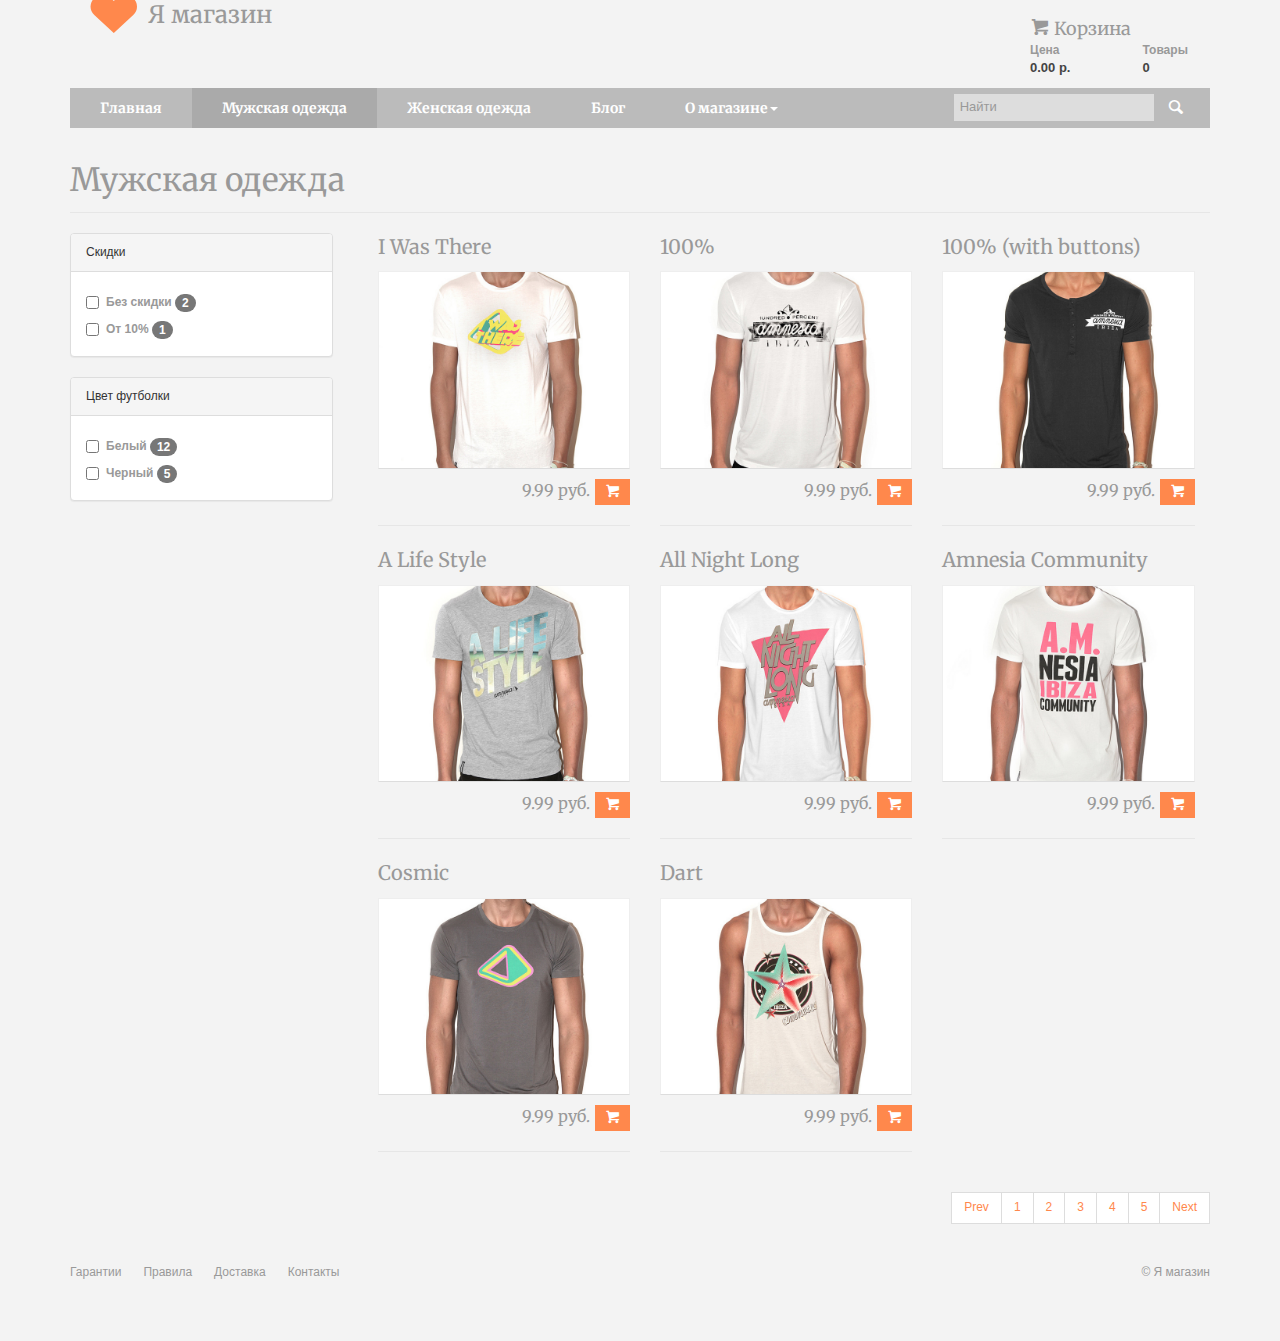
==== products-filter.html @ 4e73f42d "add new page" ====
<!DOCTYPE html>
<html>
	<head>
		<title>Я магазин</title>
		<meta name="viewport" content="width=device-width, initial-scale=1.0">
		<meta charset="UTF-8">
		<link href="assets/templates/theme/css/bootstrap.min.css" rel="stylesheet" media="screen">
		<link href="https://fonts.googleapis.com/css?family=Merriweather&amp;subset=cyrillic" rel="stylesheet">
		<link href="assets/templates/theme/css/entypo.css" rel="stylesheet" type="text/css">
		<link href="assets/templates/theme/css/686tees.css" rel="stylesheet" type="text/css">
	</head>
<body>

<div class="container">
	<div class="row header_row">
		<div class="col-md-4 col-sm-4">
			<a class="logo" href="index.html">
				<span class="entypo heart"></span> Я магазин
			</a>
		</div>
		<div class="col-md-4 col-sm-5">
		</div>
		<div class="col-md-4 col-sm-3">
			<div class="row">
				<div class="col-md-6 col-md-offset-6 mini-basket">
					<p class="mini-basket-title">
					<a href="basket.html"><span class="entypo cart"></span> Корзина</a></p>
					<div class="row">
						<div class="col-md-6 col-sm-6 col-xs-6">
							<p class="mini-basket-summary">
								Цена<br />
								<span>0.00 р.</span>
							</p>
						</div>
						<div class="col-md-6 col-sm-6 col-xs-6">
							<p class="mini-basket-summary">
								Товары<br />
								<span>0</span>
							</p>
						</div>
					</div>
				</div>
			</div>
		</div>
	</div>

	<div class="row">

		<div class="col-md-12">

			<nav class="navbar navbar-default" role="navigation">
			  <div class="container-fluid">

			    <div class="navbar-header">
			      <button type="button" class="navbar-toggle" data-toggle="collapse" data-target="#navbar-collapse-1">
			        <span class="sr-only">Меню</span>
			        <span class="icon-bar"></span>
			        <span class="icon-bar"></span>
			        <span class="icon-bar"></span>
			      </button>
			    </div>

			    <div class="collapse navbar-collapse" id="navbar-collapse-1">
			      <ul class="nav navbar-nav">
			        <li><a href="index.html">Главная</a></li>
			        <li  class="active"><a href="products-men.html">Мужская одежда</a></li>
			        <li><a href="products-men.html">Женская одежда</a></li>
			        <li>
			          <a href="blog-listing.html">Блог</a>
			        </li>					
			        <li class="dropdown">
			          <a href="#" class="dropdown-toggle" data-toggle="dropdown" role="button" aria-haspopup="true" aria-expanded="false">О магазине<b class="caret"></b></a>
			          <ul class="dropdown-menu">
			            <li><a href="index-alt.html">Гарантии</a></li>
						<li><a href="index-alt.html">Правила</a></li>
			            <li><a href="pricing.html">Доставка</a></li>
			            <li><a href="faq.html">Оплата</a></li>
						<li><a href="faq.html">Контакты</a></li>
			          </ul>
			        </li>

			      </ul>
			      <form class="navbar-form navbar-right clearfix" role="search">
			        <div class="form-group">
			          <input type="text" class="form-control" placeholder="Найти">
			        </div>
			        <button type="submit" class="btn btn-default"><span class="entypo search"></span></button>
			      </form>
			    </div>
			  </div>
			</nav>

		</div>

	</div>

	<!-- Body -->

	<div class="row">

		<div class="col-md-12">

			<h1 class="catalogue-title">Мужская одежда</h1>

		</div>

	</div>

	<!-- Product Listing -->

	<div class="row">
		<div class="col-md-3">
			
			<form id="eFiltr" class="eFiltr eFiltr_form form-horizontal">
				
				<div class="eFiltr_cat">		
					<div class="panel panel-default">
						<div class="panel-heading">Скидки</div>
						
						<div class="panel-body">
							<div class="checkbox-input">
								<label class="checkbox">
									<input type="checkbox" value="1">Без скидки <span class="badge">2</span>
								</label>
							</div>
							<div class="checkbox-input">
								<label class="checkbox">
									<input type="checkbox" value="1">От 10% <span class="badge">1</span>
								</label>
							</div>
						</div>
					</div>

					<div class="panel panel-default">
						<div class="panel-heading">Цвет футболки</div>
						
						<div class="panel-body">
							<div class="checkbox-input">
								<label class="checkbox">
									<input type="checkbox" value="1">Белый <span class="badge">12</span>
								</label>
							</div>
							<div class="checkbox-input">
								<label class="checkbox">
									<input type="checkbox" value="1">Черный <span class="badge">5</span>
								</label>
							</div>
						</div>
					</div>
				</div>
			</form>
			
		</div>
		<div class="col-md-9">

			<div class="col-md-4 product-listing">

				<p class="title"><a href="product.html">I Was There</a></p>

				<a href="product.html"><img class="image" src="assets/templates/theme/img/product-10.jpg" alt="I Was There" /></a>

				<p class="price">
					9.99 руб.
					<a class="btn btn-addcart btn-primary" href="basket.html"><span class="entypo cart"></span></a>
				</p>

			</div>

			<div class="col-md-4 product-listing">

				<p class="title"><a href="product.html">100%</a></p>

				<a href="product.html"><img class="image" src="assets/templates/theme/img/product-11.jpg" alt="100%" /></a>

				<p class="price">
					9.99 руб.
					<a class="btn btn-addcart btn-primary" href="basket.html"><span class="entypo cart"></span></a>
				</p>

			</div>

			<div class="col-md-4 product-listing">

				<p class="title"><a href="product.html">100% (with buttons)</a></p>

				<a href="product.html"><img class="image" src="assets/templates/theme/img/product-12.jpg" alt="100% (with buttons)" /></a>

				<p class="price">
					9.99 руб.
					<a class="btn btn-addcart btn-primary" href="basket.html"><span class="entypo cart"></span></a>
				</p>

			</div>

			<div class="col-md-4 product-listing">

				<p class="title"><a href="product.html">A Life Style</a></p>

				<a href="product.html"><img class="image" src="assets/templates/theme/img/product-13.jpg" alt="A Life Style" /></a>

				<p class="price">
					9.99 руб.
					<a class="btn btn-addcart btn-primary" href="basket.html"><span class="entypo cart"></span></a>
				</p>

			</div>

			<div class="col-md-4 product-listing">

				<p class="title"><a href="product.html">All Night Long</a></p>

				<a href="product.html"><img class="image" src="assets/templates/theme/img/product-14.jpg" alt="All Night Long" /></a>

				<p class="price">
					9.99 руб.
					<a class="btn btn-addcart btn-primary" href="basket.html"><span class="entypo cart"></span></a>
				</p>

			</div>

			<div class="col-md-4 product-listing">

				<p class="title"><a href="product.html">Amnesia Community</a></p>

				<a href="product.html"><img class="image" src="assets/templates/theme/img/product-15.jpg" alt="Amnesia Community" /></a>

				<p class="price">
					9.99 руб.
					<a class="btn btn-addcart btn-primary" href="basket.html"><span class="entypo cart"></span></a>
				</p>

			</div>

			<div class="col-md-4 product-listing">

				<p class="title"><a href="product.html">Cosmic</a></p>

				<a href="product.html"><img class="image" src="assets/templates/theme/img/product-16.jpg" alt="Cosmic" /></a>

				<p class="price">
					9.99 руб.
					<a class="btn btn-addcart btn-primary" href="basket.html"><span class="entypo cart"></span></a>
				</p>

			</div>

			<div class="col-md-4 product-listing">

				<p class="title"><a href="product.html">Dart</a></p>

				<a href="product.html"><img class="image" src="assets/templates/theme/img/product-17.jpg" alt="Dart" /></a>

				<p class="price">
					9.99 руб.
					<a class="btn btn-addcart btn-primary" href="basket.html"><span class="entypo cart"></span></a>
				</p>

			</div>

		</div>
	</div>

	<div class="row">

		<div class="col-md-12">

			<ul class="pagination">
			    <li><a href="#">Prev</a></li>
			    <li><a href="#">1</a></li>
			    <li><a href="#">2</a></li>
			    <li><a href="#">3</a></li>
			    <li><a href="#">4</a></li>
			    <li><a href="#">5</a></li>
			    <li><a href="#">Next</a></li>
			</ul>

		</div>

	</div>

	<div class="row footer">
		<div class="col-md-6">
			<ul class="footer-nav">
				<li><a href="content.html">Гарантии</a></li>
				<li><a href="content.html">Правила</a></li>
				<li><a href="content.html">Доставка</a></li>
				<li><a href="contact.html">Контакты</a></li>
			</ul>
		</div>
		<div class="col-md-6 footer-right"><p>&copy; Я магазин</p></div>
	</div>

</div>

<script src="https://ajax.googleapis.com/ajax/libs/jquery/1.12.4/jquery.min.js"></script>
<script src="assets/templates/theme/js/bootstrap.min.js"></script>

</body>
</html>
---- assets/templates/theme/css/entypo.css ----
@font-face {
    font-family: 'EntypoRegular';
    src: url('../fonts/entypo.eot');
    src: url('../fonts/entypo.eot?#iefix') format('embedded-opentype'),
         url('../fonts/entypo.woff') format('woff'),
         url('../fonts/entypo.ttf') format('truetype'),
         url('../fonts/entypo.svg#EntypoRegular') format('svg');
    font-weight: normal;
    font-style: normal;
}
 
@font-face {
    font-family: 'EntypoSocialRegular';
    src: url('../fonts/entypo-social.eot');
    src: url('../fonts/entypo-social.eot?#iefix') format('embedded-opentype'),
         url('../fonts/entypo-social.woff') format('woff'),
         url('../fonts/entypo-social.ttf') format('truetype'),
         url('../fonts/entypo-social.svg#EntypoRegular') format('svg');
    font-weight: normal;
    font-style: normal;
}
 
.entypo {
	font-family: 'EntypoRegular';
	font-size: 2em;
	font-weight: normal;
	line-height: 0;
}
 
.entypo-social {
	font-family: 'EntypoSocialRegular';
	font-size: 2em;
	font-weight: normal;
	line-height: 0;
}
 
.entypo.phone:before{ content:'\1F4DE'; }
.entypo.mobile:before{ content:'\1F4F1'; }
.entypo.mouse:before{ content:'\E789'; }
.entypo.address:before{ content:'\E723'; }
.entypo.mail:before{ content:'\2709'; }
.entypo.paper-plane:before{ content:'\1F53F'; }
.entypo.pencil:before{ content:'\270E'; }
.entypo.feather:before{ content:'\2712'; }
.entypo.attach:before{ content:'\1F4CE'; }
.entypo.inbox:before{ content:'\E777'; }
.entypo.reply:before{ content:'\E712'; }
.entypo.reply-all:before{ content:'\E713'; }
.entypo.forward:before{ content:'\27A6'; }
.entypo.user:before{ content:'\1F464'; }
.entypo.users:before{ content:'\1F465'; }
.entypo.add-user:before{ content:'\E700'; }
.entypo.vcard:before{ content:'\E722'; }
.entypo.export:before{ content:'\E715'; }
.entypo.location:before{ content:'\E724'; }
.entypo.map:before{ content:'\E727'; }
.entypo.compass:before{ content:'\E728'; }
.entypo.direction:before{ content:'\27A2'; }
.entypo.hair-cross:before{ content:'\1F3AF'; }
.entypo.share:before{ content:'\E73C'; }
.entypo.shareable:before{ content:'\E73E'; }
.entypo.heart:before{ content:'\2665'; }
.entypo.heart-empty:before{ content:'\2661'; }
.entypo.star:before{ content:'\2605'; }
.entypo.star-empty:before{ content:'\2606'; }
.entypo.thumbs-up:before{ content:'\1F44D'; }
.entypo.thumbs-down:before{ content:'\1F44E'; }
.entypo.chat:before{ content:'\E720'; }
.entypo.comment:before{ content:'\E718'; }
.entypo.quote:before{ content:'\275E'; }
.entypo.home:before{ content:'\2302'; }
.entypo.popup:before{ content:'\E74C'; }
.entypo.search:before{ content:'\1F50D'; }
.entypo.flashlight:before{ content:'\1F526'; }
.entypo.print:before{ content:'\E716'; }
.entypo.bell:before{ content:'\1F514'; }
.entypo.link:before{ content:'\1F517'; }
.entypo.flag:before{ content:'\2691'; }
.entypo.cog:before{ content:'\2699'; }
.entypo.tools:before{ content:'\2692'; }
.entypo.trophy:before{ content:'\1F3C6'; }
.entypo.tag:before{ content:'\E70C'; }
.entypo.camera:before{ content:'\1F4F7'; }
.entypo.megaphone:before{ content:'\1F4E3'; }
.entypo.moon:before{ content:'\263D'; }
.entypo.palette:before{ content:'\1F3A8'; }
.entypo.leaf:before{ content:'\1F342'; }
.entypo.note:before{ content:'\266A'; }
.entypo.beamed-note:before{ content:'\266B'; }
.entypo.new:before{ content:'\1F4A5'; }
.entypo.graduation-cap:before{ content:'\1F393'; }
.entypo.book:before{ content:'\1F4D5'; }
.entypo.newspaper:before{ content:'\1F4F0'; }
.entypo.bag:before{ content:'\1F45C'; }
.entypo.airplane:before{ content:'\2708'; }
.entypo.lifebuoy:before{ content:'\E788'; }
.entypo.eye:before{ content:'\E70A'; }
.entypo.clock:before{ content:'\1F554'; }
.entypo.mic:before{ content:'\1F3A4'; }
.entypo.calendar:before{ content:'\1F4C5'; }
.entypo.flash:before{ content:'\26A1'; }
.entypo.thunder-cloud:before{ content:'\26C8'; }
.entypo.droplet:before{ content:'\1F4A7'; }
.entypo.cd:before{ content:'\1F4BF'; }
.entypo.briefcase:before{ content:'\1F4BC'; }
.entypo.air:before{ content:'\1F4A8'; }
.entypo.hourglass:before{ content:'\23F3'; }
.entypo.gauge:before{ content:'\1F6C7'; }
.entypo.language:before{ content:'\1F394'; }
.entypo.network:before{ content:'\E776'; }
.entypo.key:before{ content:'\1F511'; }
.entypo.battery:before{ content:'\1F50B'; }
.entypo.bucket:before{ content:'\1F4FE'; }
.entypo.magnet:before{ content:'\E7A1'; }
.entypo.drive:before{ content:'\1F4FD'; }
.entypo.cup:before{ content:'\2615'; }
.entypo.rocket:before{ content:'\1F680'; }
.entypo.brush:before{ content:'\E79A'; }
.entypo.suitcase:before{ content:'\1F6C6'; }
.entypo.traffic-cone:before{ content:'\1F6C8'; }
.entypo.globe:before{ content:'\1F30E'; }
.entypo.keyboard:before{ content:'\2328'; }
.entypo.browser:before{ content:'\E74E'; }
.entypo.publish:before{ content:'\E74D'; }
.entypo.progress-3:before{ content:'\E76B'; }
.entypo.progress-2:before{ content:'\E76A'; }
.entypo.progress-1:before{ content:'\E769'; }
.entypo.progress-0:before{ content:'\E768'; }
.entypo.light-down:before{ content:'\1F505'; }
.entypo.light-up:before{ content:'\1F506'; }
.entypo.adjust:before{ content:'\25D1'; }
.entypo.code:before{ content:'\E714'; }
.entypo.monitor:before{ content:'\1F4BB'; }
.entypo.infinity:before{ content:'\221E'; }
.entypo.light-bulb:before{ content:'\1F4A1'; }
.entypo.credit-card:before{ content:'\1F4B3'; }
.entypo.database:before{ content:'\1F4F8'; }
.entypo.voicemail:before{ content:'\2707'; }
.entypo.clipboard:before{ content:'\1F4CB'; }
.entypo.cart:before{ content:'\E73D'; }
.entypo.box:before{ content:'\1F4E6'; }
.entypo.ticket:before{ content:'\1F3AB'; }
.entypo.rss:before{ content:'\E73A'; }
.entypo.signal:before{ content:'\1F4F6'; }
.entypo.thermometer:before{ content:'\1F4FF'; }
.entypo.water:before{ content:'\1F4A6'; }
.entypo.sweden:before{ content:'\F601'; }
.entypo.line-graph:before{ content:'\1F4C8'; }
.entypo.pie-chart:before{ content:'\25F4'; }
.entypo.bar-graph:before{ content:'\1F4CA'; }
.entypo.area-graph:before{ content:'\1F53E'; }
.entypo.lock:before{ content:'\1F512'; }
.entypo.lock-open:before{ content:'\1F513'; }
.entypo.logout:before{ content:'\E741'; }
.entypo.login:before{ content:'\E740'; }
.entypo.check:before{ content:'\2713'; }
.entypo.cross:before{ content:'\274C'; }
.entypo.squared-minus:before{ content:'\229F'; }
.entypo.squared-plus:before{ content:'\229E'; }
.entypo.squared-cross:before{ content:'\274E'; }
.entypo.circled-minus:before{ content:'\2296'; }
.entypo.circled-plus:before{ content:'\2295'; }
.entypo.circled-cross:before{ content:'\2716'; }
.entypo.minus:before{ content:'\2796'; }
.entypo.plus:before{ content:'\2795'; }
.entypo.erase:before{ content:'\232B'; }
.entypo.block:before{ content:'\1F6AB'; }
.entypo.info:before{ content:'\2139'; }
.entypo.circled-info:before{ content:'\E705'; }
.entypo.help:before{ content:'\2753'; }
.entypo.circled-help:before{ content:'\E704'; }
.entypo.warning:before{ content:'\26A0'; }
.entypo.cycle:before{ content:'\1F504'; }
.entypo.cw:before{ content:'\27F3'; }
.entypo.ccw:before{ content:'\27F2'; }
.entypo.shuffle:before{ content:'\1F500'; }
.entypo.back:before{ content:'\1F519'; }
.entypo.level-down:before{ content:'\21B3'; }
.entypo.retweet:before{ content:'\E717'; }
.entypo.loop:before{ content:'\1F501'; }
.entypo.back-in-time:before{ content:'\E771'; }
.entypo.level-up:before{ content:'\21B0'; }
.entypo.switch:before{ content:'\21C6'; }
.entypo.numbered-list:before{ content:'\E005'; }
.entypo.add-to-list:before{ content:'\E003'; }
.entypo.layout:before{ content:'\268F'; }
.entypo.list:before{ content:'\2630'; }
.entypo.text-doc:before{ content:'\1F4C4'; }
.entypo.text-doc-inverted:before{ content:'\E731'; }
.entypo.doc:before{ content:'\E730'; }
.entypo.docs:before{ content:'\E736'; }
.entypo.landscape-doc:before{ content:'\E737'; }
.entypo.picture:before{ content:'\1F304'; }
.entypo.video:before{ content:'\1F3AC'; }
.entypo.music:before{ content:'\1F3B5'; }
.entypo.folder:before{ content:'\1F4C1'; }
.entypo.archive:before{ content:'\E800'; }
.entypo.trash:before{ content:'\E729'; }
.entypo.upload:before{ content:'\1F4E4'; }
.entypo.download:before{ content:'\1F4E5'; }
.entypo.save:before{ content:'\1F4BE'; }
.entypo.install:before{ content:'\E778'; }
.entypo.cloud:before{ content:'\2601'; }
.entypo.upload-cloud:before{ content:'\E711'; }
.entypo.bookmark:before{ content:'\1F516'; }
.entypo.bookmarks:before{ content:'\1F4D1'; }
.entypo.open-book:before{ content:'\1F4D6'; }
.entypo.play:before{ content:'\25B6'; }
.entypo.paus:before{ content:'\2016'; }
.entypo.record:before{ content:'\25CF'; }
.entypo.stop:before{ content:'\25A0'; }
.entypo.ff:before{ content:'\23E9'; }
.entypo.fb:before{ content:'\23EA'; }
.entypo.to-start:before{ content:'\23EE'; }
.entypo.to-end:before{ content:'\23ED'; }
.entypo.resize-full:before{ content:'\E744'; }
.entypo.resize-small:before{ content:'\E746'; }
.entypo.volume:before{ content:'\23F7'; }
.entypo.sound:before{ content:'\1F50A'; }
.entypo.mute:before{ content:'\1F507'; }
.entypo.flow-cascade:before{ content:'\1F568'; }
.entypo.flow-branch:before{ content:'\1F569'; }
.entypo.flow-tree:before{ content:'\1F56A'; }
.entypo.flow-line:before{ content:'\1F56B'; }
.entypo.flow-parallel:before{ content:'\1F56C'; }
.entypo.left-bold:before{ content:'\E4AD'; }
.entypo.down-bold:before{ content:'\E4B0'; }
.entypo.up-bold:before{ content:'\E4AF'; }
.entypo.right-bold:before{ content:'\E4AE'; }
.entypo.left:before{ content:'\2B05'; }
.entypo.down:before{ content:'\2B07'; }
.entypo.up:before{ content:'\2B06'; }
.entypo.right:before{ content:'\27A1'; }
.entypo.circled-left:before{ content:'\E759'; }
.entypo.circled-down:before{ content:'\E758'; }
.entypo.circled-up:before{ content:'\E75B'; }
.entypo.circled-right:before{ content:'\E75A'; }
.entypo.triangle-left:before{ content:'\25C2'; }
.entypo.triangle-down:before{ content:'\25BE'; }
.entypo.triangle-up:before{ content:'\25B4'; }
.entypo.triangle-right:before{ content:'\25B8'; }
.entypo.chevron-left:before{ content:'\E75D'; }
.entypo.chevron-down:before{ content:'\E75C'; }
.entypo.chevron-up:before{ content:'\E75F'; }
.entypo.chevron-right:before{ content:'\E75E'; }
.entypo.chevron-small-left:before{ content:'\E761'; }
.entypo.chevron-small-down:before{ content:'\E760'; }
.entypo.chevron-small-up:before{ content:'\E763'; }
.entypo.chevron-small-right:before{ content:'\E762'; }
.entypo.chevron-thin-left:before{ content:'\E765'; }
.entypo.chevron-thin-down:before{ content:'\E764'; }
.entypo.chevron-thin-up:before{ content:'\E767'; }
.entypo.chevron-thin-right:before{ content:'\E766'; }
.entypo.left-thin:before{ content:'\2190'; }
.entypo.down-thin:before{ content:'\2193'; }
.entypo.up-thin:before{ content:'\2191'; }
.entypo.right-thin:before{ content:'\2192'; }
.entypo.arrow-combo:before{ content:'\E74F'; }
.entypo.three-dots:before{ content:'\23F6'; }
.entypo.two-dots:before{ content:'\23F5'; }
.entypo.dot:before{ content:'\23F4'; }
.entypo.cc:before{ content:'\1F545'; }
.entypo.cc-by:before{ content:'\1F546'; }
.entypo.cc-nc:before{ content:'\1F547'; }
.entypo.cc-nc-eu:before{ content:'\1F548'; }
.entypo.cc-nc-jp:before{ content:'\1F549'; }
.entypo.cc-sa:before{ content:'\1F54A'; }
.entypo.cc-nd:before{ content:'\1F54B'; }
.entypo.cc-pd:before{ content:'\1F54C'; }
.entypo.cc-zero:before{ content:'\1F54D'; }
.entypo.cc-share:before{ content:'\1F54E'; }
.entypo.cc-remix:before{ content:'\1F54F'; }
.entypo.db-logo:before{ content:'\1F5F9'; }
.entypo.db-shape:before{ content:'\1F5FA'; }
 
.entypo-social.github:before{ content:'\F300'; }
.entypo-social.c-github:before{ content:'\F301'; }
.entypo-social.flickr:before{ content:'\F303'; }
.entypo-social.c-flickr:before{ content:'\F304'; }
.entypo-social.vimeo:before{ content:'\F306'; }
.entypo-social.c-vimeo:before{ content:'\F307'; }
.entypo-social.twitter:before{ content:'\F309'; }
.entypo-social.c-twitter:before{ content:'\F30A'; }
.entypo-social.facebook:before{ content:'\F30C'; }
.entypo-social.c-facebook:before{ content:'\F30D'; }
.entypo-social.s-facebook:before{ content:'\F30E'; }
.entypo-social.googleplus:before{ content:'\F30F'; }
.entypo-social.c-googleplus:before{ content:'\F310'; }
.entypo-social.pinterest:before{ content:'\F312'; }
.entypo-social.c-pinterest:before{ content:'\F313'; }
.entypo-social.tumblr:before{ content:'\F315'; }
.entypo-social.c-tumblr:before{ content:'\F316'; }
.entypo-social.linkedin:before{ content:'\F318'; }
.entypo-social.c-linkedin:before{ content:'\F319'; }
.entypo-social.dribbble:before{ content:'\F31B'; }
.entypo-social.c-dribbble:before{ content:'\F31C'; }
.entypo-social.stumbleupon:before{ content:'\F31E'; }
.entypo-social.c-stumbleupon:before{ content:'\F31F'; }
.entypo-social.lastfm:before{ content:'\F321'; }
.entypo-social.c-lastfm:before{ content:'\F322'; }
.entypo-social.rdio:before{ content:'\F324'; }
.entypo-social.c-rdio:before{ content:'\F325'; }
.entypo-social.spotify:before{ content:'\F327'; }
.entypo-social.c-spotify:before{ content:'\F328'; }
.entypo-social.qq:before{ content:'\F32A'; }
.entypo-social.instagram:before{ content:'\F32D'; }
.entypo-social.dropbox:before{ content:'\F330'; }
.entypo-social.evernote:before{ content:'\F333'; }
.entypo-social.flattr:before{ content:'\F336'; }
.entypo-social.skype:before{ content:'\F339'; }
.entypo-social.c-skype:before{ content:'\F33A'; }
.entypo-social.renren:before{ content:'\F33C'; }
.entypo-social.sina-weibo:before{ content:'\F33F'; }
.entypo-social.paypal:before{ content:'\F342'; }
.entypo-social.picasa:before{ content:'\F345'; }
.entypo-social.soundcloud:before{ content:'\F348'; }
.entypo-social.mixi:before{ content:'\F34B'; }
.entypo-social.behance:before{ content:'\F34E'; }
.entypo-social.google-circles:before{ content:'\F351'; }
.entypo-social.vk:before{ content:'\F354'; }
.entypo-social.smashing:before{ content:'\F357'; }
---- assets/templates/theme/css/686tees.css ----
/*--------------------------------
	General
---------------------------------*/

body {
	background: #F3F3F3;
	color: #999;
	font-size: 12px;
}

a,
.pagination > li > a,
.pagination > li > span {
	color: #ff884c;
}

a:hover,
.pagination > li > a:hover {
	color: #444;
	text-decoration: none;
}
.header_row{
	margin-top: 15px;
}
/*--------------------------------
	Buttons
---------------------------------*/

.btn {
	border-radius: 0;
	text-shadow: none;
	border: none;
	box-shadow: none;
	margin: 0;
	padding: 4px 10px 2px 10px;
}

.btn-primary {
	background: #ff884c;
}

.btn-primary:hover {
	background: #d35c20;
}

.btn-grey {
	background: #BBB;
	color: #FFF;
}

.btn-grey:hover {
	background: #999;
	color: #FFF;
}

.btn-blank {
	background: none;
	color: #AAA;
}

.btn-blank:hover {
	background: none;
	color: #888;
}

/*--------------------------------
	Form styles
---------------------------------*/

select,
textarea,
input[type="text"],
input[type="password"],
input[type="datetime"],
input[type="datetime-local"],
input[type="date"],
input[type="month"],
input[type="time"],
input[type="week"],
input[type="number"],
input[type="email"],
input[type="url"],
input[type="search"],
input[type="tel"],
input[type="color"],
.uneditable-input {
	padding: 4px 6px;
	margin-bottom: 5px;
	font-size: 14px;
	border: 1px solid #CCC;
}

/*--------------------------------
	Alerts
---------------------------------*/

.alert {
	border: none;
	border-radius: 0;
}

/*--------------------------------
	Header
---------------------------------*/

.top-nav {
	list-style: none;
	margin: 0 -15px 20px -15px;
	padding: 0;
}

.top-nav li a {
	color: #999;
	display: block;
	padding: 10px 20px;
	border-bottom: 1px solid #DDD;
}

.top-nav li a:hover {
	color: #444;
}

.logo {
	font-family: "Merriweather";
	font-size: 24px;
	color: #999;
	text-align: center;
	margin-bottom: 20px;
	display: block;
    margin-top: -20px;
}

.logo span {
	color: #ff884c;
	font-size: 4.5em;
	position: relative;
	bottom: -18px;
}

.strapline {
	font-family: "Merriweather";
	font-size: 14px;
	text-align: center;
	line-height: 1.5;
}

.strapline span {
	color: #CCC;
}

/*--------------------------------
	Mini Basket
---------------------------------*/

.mini-basket {
	background: #EEE;
	padding: 20px 20px 0 20px;
	margin-bottom: 10px;
}

.mini-basket-title {
	font-family: "Merriweather";
	font-size: 18px;
	line-height: 1.5;
	margin-right: 20px;
	margin-bottom: 10px;
}

.mini-basket-title a {
	color: #999;
}
.mini-basket-title a:hover{
	color: #444;
}
.mini-basket-title a span {
	position: relative;
	bottom: -1px;
}

.mini-basket-notice {
	background: #CCC;
	color: #FFF;
	font-weight: bold;
	padding: 5px 10px;
}

.mini-basket-summary {
	font-weight: bold;
}

.mini-basket-summary span {
	color: #444;
	font-size: 13px;
}

/*--------------------------------
	Main Nav
---------------------------------*/

.navbar {
	background: #BBB;
	list-style: none;
	margin: 0;
	padding: 0;
	min-height: 0;
	border-radius: 0;
	border: none;
}

.navbar .navbar-collapse {
	padding: 0;
}

.navbar li {
	font-family: "Merriweather";
	font-size: 14px;
}

.navbar-default .navbar-nav>li>a {
	font-weight: bold;
	display: block;
	padding: 10px 30px;
	color: #FFF;
}

.navbar-default .navbar-nav>.active>a, .navbar-default .navbar-nav>.active>a:hover, .navbar-default .navbar-nav>.active>a:focus {
	background: #AAA;
	color: #FFF;
}

.navbar-nav .open .dropdown-menu .dropdown-header, .navbar-nav .open .dropdown-menu>li>a {
	padding: 5px 15px 5px 30px;
}

.navbar-form {
	margin: 0;
}

.navbar-form input[type=text] {
	border: none;
	background: #DDD;
	box-shadow: none;
	border-radius: 0;
	text-shadow: none;
	margin: 2px 0 0 0;
	font-size: 13px;
	height: auto;
	width: 100%;
}

.navbar-form button.btn-default {
	border: none;
	background: none;
	box-shadow: none;
	border-radius: 0;
	text-shadow: none;
	margin: 0 0 0 0;
	font-size: 18px;
	height: auto;
	color: #FFF;
	float: left;
}

.navbar-form .form-group {
	width: 87%;
    float: left;
}

/*--------------------------------
	Headings
---------------------------------*/

h1 {
	font-family: "Merriweather";
	font-size: 32px;
	font-weight: 400;
	line-height: 2;
	border-bottom: 1px solid #E6E6E6;
	margin-bottom: 20px;
}

h2 {
	font-family: "Merriweather";
	font-size: 32px;
	font-weight: 400;
	line-height: 2;
	border-bottom: 1px solid #E6E6E6;
	margin-bottom: 20px;
}

h3 {
	font-family: "Merriweather";
	font-size: 24px;
	font-weight: 400;
	line-height: 2;
	border-bottom: 1px solid #E6E6E6;
	margin-bottom: 10px;
}

h4 {
	font-family: "Merriweather";
	font-size: 24px;
	font-weight: 400;
	line-height: 2;
	border-bottom: 1px solid #E6E6E6;
	margin-bottom: 10px;
}

h5 {
	font-family: "Merriweather";
	font-size: 24px;
	font-weight: 400;
	line-height: 2;
	border-bottom: 1px solid #E6E6E6;
	margin-bottom: 10px;
}

/*--------------------------------
	Carousel
---------------------------------*/

#carousel {
	margin-top: 0;
}

.carousel-indicators {
	bottom: 5px;
}

.carousel-indicators li {
	border-color: #AAA;
}

.carousel-indicators .active {
	background: #AAA;
}

.carousel-control.right,
.carousel-control.left {
	background: none;
	color: #AAA;
}

.carousel-control {
	width: 5%;
}

.carousel-control .icon-next, .carousel-control .glyphicon-chevron-right {
	margin-left: 0;
	margin-right: -15px;
}

/*--------------------------------
	Product Listing
---------------------------------*/

h1.catalogue-title a {
	color: #999;
}

h1.catalogue-title a:hover {
	color: #444;
}

.product-listing .title {
	font-family: "Merriweather";
	font-size: 20px;
}

.product-listing .title a {
	color: #999;
}

.product-listing .title a:hover {
	color: #444;
}

.product-listing .image {
	margin-bottom: 10px;
	border: 1px solid #EEE;
	border-bottom: 1px solid #DDD;
	width: 100%;
}

.product-listing .image:hover {
	-moz-opacity: 0.70;
	opacity: 0.70;
	-ms-filter:"progid:DXImageTransform.Microsoft.Alpha"(Opacity=70);
}

.product-listing .price {
	font-family: "Merriweather";
	font-size: 16px;
	text-align: right;
	border-bottom: 1px solid #E6E6E6;
	padding-bottom: 20px;
	margin-bottom: 20px;
}

.product-listing .btn {
	margin-left: 1px;
}

/*--------------------------------
	Product Detail
---------------------------------*/

.product-image,
.product-thumb {
	border: 1px solid #EEE;
	border-bottom: 1px solid #DDD;
	margin-bottom: 20px;
	width: 100%;
}

.add-basket-box {
	background: #FFF;
	border: 1px solid #EEE;
	border-bottom: 1px solid #DDD;
	padding: 10px;
	margin-bottom: 20px;
}

.add-basket-box img {
	float: left;
	width: 60px;
}

.add-basket-box p {
	float: left;
	font-family: "Merriweather";
	font-size: 16px;
	margin: 0 0 0 10px;
	line-height: 1.4;
}

.add-basket-box p span {
	color: #444;
}

.add-basket-box-right {
	float: right;
	text-align: right;
	padding: 10px 10px 0 0;
}

.add-basket-box-right .btn-addcart {
	font-family: "Merriweather";
	padding: 4px 10px;
}

.add-basket-box-right .btn-addcart span {
	position: relative;
	bottom: -2px;
	margin-right: 4px;
}

.social-icon {
	font-size: 30px;
	color: #AAA;
}

.social-icon:hover {
	color: #888;
}

/*--------------------------------
	Pagination
---------------------------------*/

.pagination {
	float: right;
}

.pagination {
	-webkit-border-radius: 0;
	-moz-border-radius: 0;
	border-radius: 0;
	-webkit-box-shadow: none;
	-moz-box-shadow: none;
	box-shadow: none;
}

.pagination > li:first-child > a,
.pagination > li:first-child > span {
	-webkit-border-top-left-radius: 0;
	-moz-border-radius-topleft: 0;
	border-top-left-radius: 0;
	-webkit-border-bottom-left-radius: 0;
	-moz-border-radius-bottomleft: 0;
	border-bottom-left-radius: 0;
}
.pagination > li:last-child > a,
.pagination > li:last-child > span {
	-webkit-border-top-right-radius: 0;
	-moz-border-radius-topright: 0;
	border-top-right-radius: 0;
	-webkit-border-bottom-right-radius: 0;
	-moz-border-radius-bottomright: 0;
	border-bottom-right-radius: 0;
}

/*--------------------------------
	Basket
---------------------------------*/

.basket-table {
	width: 100%;
	border-collapse: collapse;
	margin-bottom: 10px;
}

.basket-table th {
	font-weight: bold;
	text-align: left;
	padding: 8px;
}

.basket-table tbody tr {
	background: #FFF;
	border: 1px solid #DDD;
}

.basket-table tbody tr td {
	padding: 8px;
}

.basket-table tbody tr td.image {
	width: 80px;
}

.basket-table tbody tr td.image img {
	width: 80px;
}

.basket-table tbody tr td.title {
	font-family: "Merriweather";
	font-size: 18px;
}

.basket-table tbody tr td.title a {
	color: #999;
}

.basket-table tbody tr td.title a:hover {
	color: #444;
}

.basket-table tbody tr td.qty {
	width: 80px;
}

.basket-table tbody tr td.qty input {
	width: 40px;
	border-radius: 0;
	margin-bottom: -3px;
}

.basket-table tbody tr td.price {
	width: 80px;
	font-family: "Merriweather";
	font-size: 18px;
	color: #BBB;
}

.basket-table tbody tr td.total {
	width: 80px;
	font-family: "Merriweather";
	font-size: 18px;
	color: #888;
}

.basket-table tbody tr td.remove {
	width: 35px;
	font-size: 18px;
}

.basket-table tbody tr td.remove a {
	color: #D00;
	position: relative;
	bottom: -3px;
}

.basket-table tbody tr td.remove a:hover {
	color: #444;
}

.basket-total {
	background: #FFF;
    padding: 10px 60px;
    border: 1px solid #DDD;
    font-family: "Merriweather";
    font-size: 18px;
    margin-bottom: 30px;
	text-align:right;
}

.basket-total-shipping {
	margin-bottom: 10px;
}

.basket-total span {
	color: #444;
}

.actions {
	float: right;
}

.actions .btn {
	font-family: "Merriweather";
	font-size: 18px;
	padding: 8px 16px;
	margin-left: 10px;
}

/*--------------------------------
	Checkout
---------------------------------*/

.checkout-steps {
	background: #FFF;
	border: 1px solid #DDD;
	margin: 20px 0;
}

.checkout-steps .step {
	float: none;
	width: 100%;
	padding: 10px;
	font-family: "Merriweather";
	font-size: 18px;
	color: #BBB;
	margin: 0;
}

.checkout-steps .step-active {
	color: #444;
}

.checkout-steps .step span {
	float: right;
	color: #ff884c;
	margin-top: 13px;
}

.checkout-box {
	background: #FFF;
	border: 1px solid #DDD;
	padding: 20px 60px;
	margin-bottom: 30px;
	min-height: 374px;
}

.checkout-box-long {
	min-height: 500px;
}

.checkout-box-short {
	min-height: 238px;
}

.checkout-box h2 {
	color: #444;
	font-size: 24px;
	line-height: 1;
	margin: 0 0 20px 0;
	padding: 0;
	border: none;
}

.mand {
	color: #D00;
}

.checkout-box label {
	font-family: "Merriweather";
	font-size: 18px;
}

.checkout-box input {
	border-radius: 0;
	width: 95%;
}

.checkout-box select {
	width: 95%;
}

.chbox input,
.radios input {
	width: auto;
}

.radios {
	line-height: 2.2;
	margin-bottom: 20px;
}

.radios input {
	margin: -2px 4px 0 0;
}

.chbox label {
	display: inline;
	font-size: 12px;
	font-family: Arial, sans-serif;
}

/*--------------------------------
	Members
---------------------------------*/

.member-box {
	min-height: auto;
	margin: 20px 0 30px 0;
	background: #FFF;
	border: 1px solid #DDD;
	padding: 20px 60px;
}

.member-box h2 {
	color: #444;
	font-size: 24px;
	line-height: 1;
	margin: 0 0 20px 0;
	padding: 0;
	border: none;
}

.member-box label {
	font-family: "Merriweather";
	font-size: 18px;
}

.member-box input {
	border-radius: 0;
	width: 95%;
}

/*--------------------------------
	Content Template
---------------------------------*/

.content-box {
	margin: 20px 0 30px 0;
	background: #FFF;
	border: 1px solid #DDD;
	padding: 20px;
}

.content-box h1,
.content-box h2,
.content-box h3,
.content-box h4,
.content-box h5 {
	color: #444;
	border: none;
	line-height: 1;
}

.content-box h3,
.content-box h4,
.content-box h5 {
	border-bottom: 1px solid #EEE;
	margin: 20px 0 20px 0;
	padding-bottom: 10px;
}

.content-box p {
	line-height: 1.8;
}

.content-box table {
	width: 600px;
	border-collapse: collapse;
	margin-bottom: 20px;
}

.content-box table th {
	background: #ff884c;
	font-weight: normal;
	text-align: left;
	color: #FFF;
	padding: 10px;
}

.content-box table td {
	border-bottom: 1px solid #EEE;
	padding: 10px;
}

/*--------------------------------
	Contact
---------------------------------*/

.checkout-box textarea {
	border-radius: 0;
	width: 95%;
	height: 200px;
}

.tel {
	color: #ff884c;
	font-family: "Merriweather";
	font-size: 18px;
}

.address {
	font-family: "Merriweather";
	font-size: 18px;
	margin-bottom: 30px;
}

#map_canvas {
	width: 100%;
	height: 300px;
	margin: 20px 0;
}

/*--------------------------------
	Pricing
---------------------------------*/

.pricing-box {
	margin: 20px 0 30px 0;
	background: #FFF;
	border: 1px solid #DDD;
	padding: 0;
}

.pricing-box h2 {
	background: #ff884c;
	margin: 0;
	color: #FFF;
	font-size: 24px;
	text-align: center;
	border: none;
}

.pricing-box h3 {
	background: #BBB;
	margin: 0;
	color: #FFF;
	font-size: 18px;
	text-align: center;
	border: none;
}

.pricing-box ul {
	list-style: none;
	margin: 0;
	padding: 0;
}

.pricing-box ul li {
	border-bottom: 1px solid #CCC;
	padding: 10px 20px;
}

.pricing-box .btn-subscribe {
	display: block;
	background: #ff884c;
	color: #FFF;
	padding: 20px;
	text-align: center;
	width: 100%;
	font-family: "Merriweather";
	font-size: 18px;
}

.pricing-box .btn-subscribe:hover {
	background: #d35c20;
}

.pricing-box .entypo {
	font-size: 34px;
	position: relative;
	bottom: -4px;
	margin-right: 4px;
}

/*--------------------------------
	FAQ
---------------------------------*/

.faq-form input[type="text"] {
	width: 100%;
	padding: 14px;
	font-size: 16px;
}

/*--------------------------------
	Blog
---------------------------------*/

.featured-image {
	width: 100%;
	margin-bottom: 20px;
}

.meta {
	color: #CCC;
	margin-top: -15px;
}

.nav-pills>li.active>a, .nav-pills>li.active>a:hover, .nav-pills>li.active>a:focus {
	background: #ff884c;
}

.comments {
	margin: 0;
	padding: 0;
	list-style: none;
}

.comments li {
	background: #FFF;
	border: 1px solid #DDD;
	padding: 20px;
	margin-bottom: 10px;
}

.comments li img {
	float: left;
	margin: 0 20px 0 0;
}

.comments li .author {
	font-weight: bold;
	margin-bottom: 40px;
	font-size: 14px;
}

.comments li .author span {
	font-weight: normal;
	font-size: 11px;
}

.controls input,
.controls textarea {
	width: 100%;
}
/*

*/
.eFiltr_form label{
	cursor:pointer;
	padding-left:20px;
	position:relative;
}
.eFiltr_form input[type=checkbox]{
	margin-top:2px;
}
.eFiltr_form  .checkbox-input input{

}
/*--------------------------------
	Footer
---------------------------------*/

.footer {
	margin-top: 20px;
	margin-bottom: 40px;
}

.footer .footer-right {
	text-align: center;
}

.footer-nav {
	list-style: none;
	margin: 0 0 20px 0;
	padding: 0;
}

.footer-nav li {
	margin-bottom: 10px;
	text-align: center;
}

.footer-nav li a {
	color: #999;
}

.footer-nav li a:hover {
	color: #444;
}

@media (min-width: 970px) {

.navbar-form input[type=text] {
	width: 200px;
}

}

@media (min-width: 750px) {

	.logo {
		text-align: left;
		margin-bottom: 0;
		bottom: 0;
	    position: absolute;
	    left: 30px;
	    display: block;
	    height: 20px;
	}

	.top-nav {
		float: right;
		list-style: none;
		margin: 10px 0 20px 0;
	}

	.top-nav li {
		float: left;
		margin-left: 40px;
	}

	.top-nav li a {
		color: #999;
		display: inline;
		padding: 0;
		border: none;
	}

	.top-nav li a:hover {
		color: #444;
	}

	.strapline {
		font-size: 14px;
		text-align: left;
		margin: 0;
		margin-top: 10px;
	}

	.mini-basket {
		background: none;
		padding: 0;
		margin-bottom: 0;
	}

	.mini-basket-title {
		margin-right: 0;
		margin-bottom: 0;
	}

	.checkout-steps .step {
		width: 25%;
		float: left;
		padding: 20px 2%;
	}

	.navbar .container-fluid {
		padding: 0;
	}

	.navbar-nav .open .dropdown-menu .dropdown-header, .navbar-nav .open .dropdown-menu>li>a {
		padding: 5px 15px 5px 25px;
	}

	.navbar-form button.btn-default {
		margin: 6px 0 0 0;
		float: none;
	}

	.navbar-form .form-group {
		width: auto;
	    float: none;
	}

	.footer-nav {
		float: left;
		list-style: none;
		margin: 0 0 20px 0;
	}

	.footer-nav li {
		float: left;
		margin-right: 22px;
		margin-bottom: 0;
	}

	.footer-nav li a {
		color: #999;
	}

	.footer-nav li a:hover {
		color: #444;
	}

	.footer .footer-right {
		text-align: right
	}

}
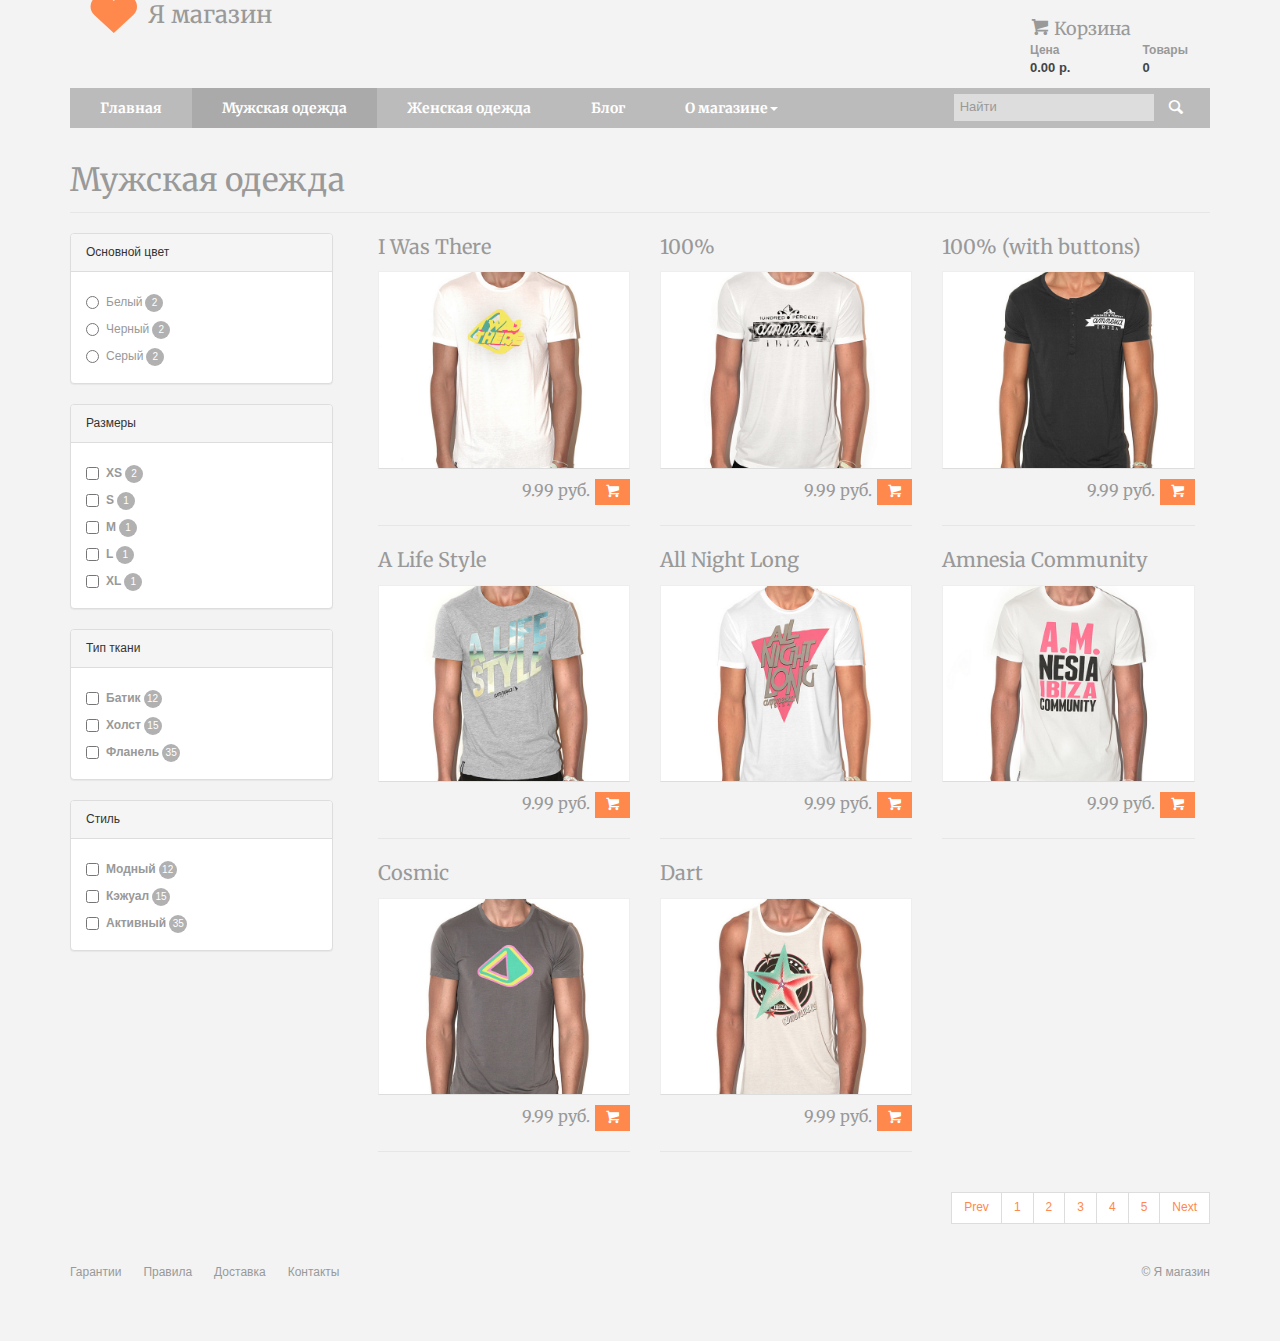
==== commit 585178fd: "efilter" ====
--- a/products-filter.html
+++ b/products-filter.html
@@ -113,38 +113,103 @@
 			
 			<form id="eFiltr" class="eFiltr eFiltr_form form-horizontal">
 				
-				<div class="eFiltr_cat">		
+				<div class="eFiltr_cat">
 					<div class="panel panel-default">
-						<div class="panel-heading">Скидки</div>
+						<div class="panel-heading">Основной цвет</div>
+						<div class="panel-body">
+							<div class="radio">
+								<label>
+									<input type="radio" name="survey" id="Radios1" value="Yes">Белый<span class="badge">2</span>
+							  </label> 
+							</div>
+							<div class="radio">
+								<label>
+									<input type="radio" name="survey" id="Radios2" value="Yes">Черный<span class="badge">2</span>
+							  </label> 
+							</div>
+							<div class="radio">
+								<label>
+									<input type="radio" name="survey" id="Radios3" value="Yes">Серый<span class="badge">2</span>
+							  </label>
+							</div>
+						</div>
+					</div>
+
+					<div class="panel panel-default">
+						<div class="panel-heading">Размеры</div>
 						
 						<div class="panel-body">
 							<div class="checkbox-input">
 								<label class="checkbox">
-									<input type="checkbox" value="1">Без скидки <span class="badge">2</span>
-								</label>
-							</div>
-							<div class="checkbox-input">
-								<label class="checkbox">
-									<input type="checkbox" value="1">От 10% <span class="badge">1</span>
-								</label>
-							</div>
+									<input type="checkbox" value="1">XS<span class="badge">2</span>
+								</label>
+							</div>
+							<div class="checkbox-input">
+								<label class="checkbox">
+									<input type="checkbox" value="1">S<span class="badge">1</span>
+								</label>
+							</div>
+							<div class="checkbox-input">
+								<label class="checkbox">
+									<input type="checkbox" value="1">M<span class="badge">1</span>
+								</label>
+							</div>
+							<div class="checkbox-input">
+								<label class="checkbox">
+									<input type="checkbox" value="1">L<span class="badge">1</span>
+								</label>
+							</div>
+							<div class="checkbox-input">
+								<label class="checkbox">
+									<input type="checkbox" value="1">XL<span class="badge">1</span>
+								</label>
+							</div>							
 						</div>
 					</div>
-
+					
 					<div class="panel panel-default">
-						<div class="panel-heading">Цвет футболки</div>
+						<div class="panel-heading">Тип ткани</div>
+						<div class="panel-body">
+							<div class="checkbox-input">
+								<label class="checkbox">
+									<input type="checkbox" value="1">Батик<span class="badge">12</span>
+								</label>
+							</div>
+							<div class="checkbox-input">
+								<label class="checkbox">
+									<input type="checkbox" value="1">Холст<span class="badge">15</span>
+								</label>
+							</div>
+							<div class="checkbox-input">
+								<label class="checkbox">
+									<input type="checkbox" value="1">Фланель<span class="badge">35</span>
+								</label>
+							</div>							
+							
+						</div>
+					</div>	
+
+
+					<div class="panel panel-default">
+						<div class="panel-heading">Стиль</div>
 						
 						<div class="panel-body">
 							<div class="checkbox-input">
 								<label class="checkbox">
-									<input type="checkbox" value="1">Белый <span class="badge">12</span>
-								</label>
-							</div>
-							<div class="checkbox-input">
-								<label class="checkbox">
-									<input type="checkbox" value="1">Черный <span class="badge">5</span>
-								</label>
-							</div>
+									<input type="checkbox" value="1">Модный<span class="badge">12</span>
+								</label>
+							</div>
+							<div class="checkbox-input">
+								<label class="checkbox">
+									<input type="checkbox" value="1">Кэжуал<span class="badge">15</span>
+								</label>
+							</div>
+							<div class="checkbox-input">
+								<label class="checkbox">
+									<input type="checkbox" value="1">Активный<span class="badge">35</span>
+								</label>
+							</div>							
+							
 						</div>
 					</div>
 				</div>
--- a/assets/templates/theme/css/686tees.css
+++ b/assets/templates/theme/css/686tees.css
@@ -956,6 +956,32 @@
 .eFiltr_form  .checkbox-input input{
 
 }
+.eFiltr_form input[type=radio] {
+    margin-top: 2px;
+}
+.badge{
+	margin-left:3px;
+    padding: 0;
+    font-size: 10px;
+    font-weight: 500;
+    line-height: 1;
+    color: #fff;
+    text-align: center;
+    white-space: nowrap;
+    background-color: #b1b1b1;
+    border-radius: 16px;
+    width: 18px;
+    height: 18px;
+    line-height: 18px;
+}
+
+
+
+
+
+
+
+
 /*--------------------------------
 	Footer
 ---------------------------------*/
